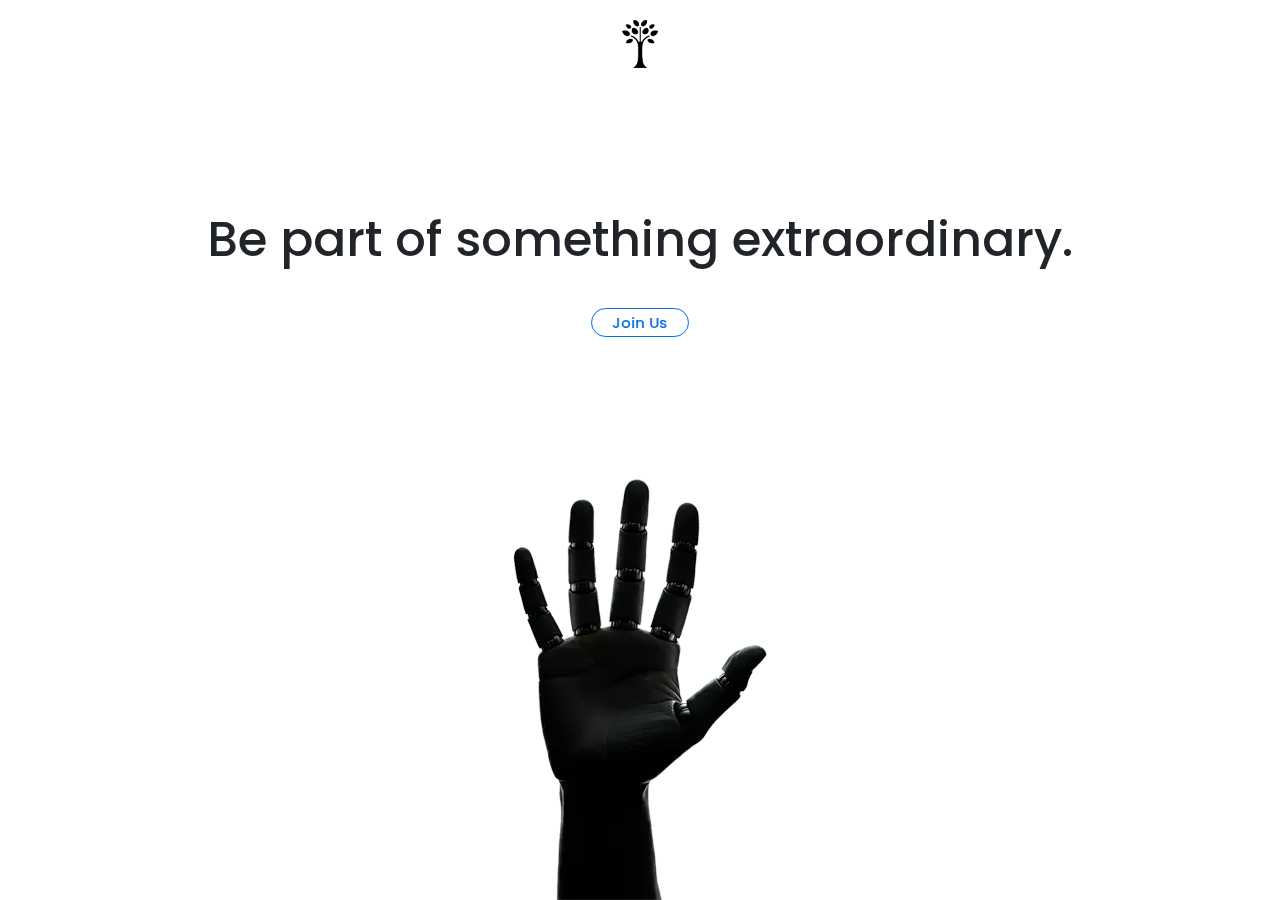
==== index.html @ cf5604e1 "main" ====
<!doctype html>
<html lang="en">
  <head>
    <meta charset="utf-8">
    <meta name="viewport" content="width=device-width, initial-scale=1">
    <title>Home</title>
    <link href="https://cdn.jsdelivr.net/npm/bootstrap@5.3.3/dist/css/bootstrap.min.css" rel="stylesheet" integrity="sha384-QWTKZyjpPEjISv5WaRU9OFeRpok6YctnYmDr5pNlyT2bRjXh0JMhjY6hW+ALEwIH" crossorigin="anonymous">
    <link rel="preconnect" href="https://fonts.googleapis.com">
    <link rel="preconnect" href="https://fonts.gstatic.com" crossorigin>
    <link href="https://fonts.googleapis.com/css2?family=Poppins:wght@300;400;500&display=swap" rel="stylesheet">
    <link rel="stylesheet" href="style.css">
  </head>
  <body>
    <div class="home__main">
        <img src="img/logo.webp" alt="logo" class="home-logo">
        <div class="home__text">
            <h1>Be part of something extraordinary.</h1>
            <a href="roles.html"><button class="btn home-btn">Join Us</button></a>
        </div>
        <img src="img/home-img.webp" alt="home-img" class="home-img">
    </div>


    <script src="https://cdn.jsdelivr.net/npm/@popperjs/core@2.11.8/dist/umd/popper.min.js" integrity="sha384-I7E8VVD/ismYTF4hNIPjVp/Zjvgyol6VFvRkX/vR+Vc4jQkC+hVqc2pM8ODewa9r" crossorigin="anonymous"></script>
    <script src="https://cdn.jsdelivr.net/npm/bootstrap@5.3.3/dist/js/bootstrap.min.js" integrity="sha384-0pUGZvbkm6XF6gxjEnlmuGrJXVbNuzT9qBBavbLwCsOGabYfZo0T0to5eqruptLy" crossorigin="anonymous"></script>
  </body>
</html>
---- style.css ----
body {
    font-family: "Poppins", sans-serif !important;
}
/* Home */
.home__main {
    height: 100vh;
    display: flex;
    flex-direction: column;
    justify-content: space-between;
    align-items: center;
    padding-top: 20px;
}
.home-logo {
    width: 36px;
    height: 48px;
}
.home-img {
    width: 254px;
    height: 421px;
}
.home-btn {
    color: #0071e3;
    font-weight: 500;
    font-size: 14.94px;
    padding: 8px 20.3px;
    border: 1px solid #0071e3;
    border-radius: 14.53px;
    line-height: 11px;
}
.home-btn:hover {
    color: #0071e3;
    border: 1px solid #0071e3;
}
.home__text {
    text-align: center;
}
.home__text h1 {
    margin-bottom: 40px;
    font-weight: 500;
    font-size: 48.54px;
}
/* Roles */
.roles__main {
    height: 100vh;
    display: flex;
    flex-direction: column;
    align-items: center;
    padding-top: 20px;
}
.roles__list {
    width: 100%;
    max-width: 700px;
    margin: 0 auto;
    padding-bottom: 100px;
}
.roles__title-text {
    margin-top: 80px;
    text-align: center;
    margin-bottom: 64px;
}
.roles__title-text h1 {
    font-size: 30px;
    font-weight: 500;
    margin-bottom: 24px;
}
.roles__title-text p{
    font-size: 18px;
    font-weight: 400;
}
.roles__list h2 {
    font-size: 24px;
    font-weight: 400;
    text-align: center;
    margin-bottom: 32px;
}
.accordion-item-body {
    max-height: 0;
    overflow: hidden;
    transition: max-height 0.2s ease-out;
}
.accordion-item-header {
    cursor: pointer;
    font-size: 16px;
    font-weight: 400;
    padding: 12px 8px 10px 4px;
    line-height: 16px;
    display: flex;
    justify-content: space-between;
    align-items: center;
    transition: all .2s linear;
}
.accordion-item-header img {
    width: 16px;
    height: 8px;
    transition: all .2s linear;
}
.active img {
    transform: rotate(180deg);
}
.active {
    color: #0071e3;
    font-weight: 500;
}
.accordion {
    width: 100%;
}
.accordion-item {
    border: 0 !important;
    border-bottom: 1px solid #444444 !important;
    border-radius: 0 !important;
    user-select: none;
}
.accordion-item-body-content {
    padding: 0px 8px 14px 4px;
}
.accordion-item-body-content p {
    font-size: 14px;
    font-weight: 400;
    margin-bottom: 16px !important;
}

/* Application */
.application__main {
    height: 100vh;
    display: flex;
    flex-direction: column;
    padding-top: 20px;
}
.application__container {
    width: 100%;
    max-width: 920px;
    margin: 0 auto;
    padding: 0 20px;
}
.application__main .home-logo {
    margin: 0 auto;
    margin-bottom: 64px;
}
.back-btn__wrapper button {
    color: #0071e3;
    font-weight: 300;
    font-size: 16px;
    padding: 0;
    padding-left: 12px;
    border: 0 !important;
    margin-right: 24px;
}
.back-btn__wrapper button:hover {
    color: #0071e3 !important;
    border: 0 !important;
}
.back-btn__wrapper {
    margin-bottom: 64px;
}
.application__text-title {
    display: flex;
    justify-content: space-between;
    align-items: center;
    margin-bottom: 32px;
}
.application__text-title h2 {
    font-size: 24px;
    font-weight: 400;
    margin-bottom: 16px !important;
}
.application__text-title p {
    color: #737373 !important;
    font-size: 16px !important;
    font-weight: 400 !important; 
    margin-bottom: 0 !important;
}
.application__text-title button {
    font-size: 18.2px;
    font-weight: 500;
    color: #fff;
    background-color: #0071e3;
    border-radius: 17px;
    padding: 8px 24px;
}
.application__text-title button:hover {
    color: #fff !important;
    background-color: #0071e3 !important; 
}
.application__text-title a {
    padding-right: 24px;
}
.application__text p {
    font-size: 16px;
    font-weight: 300;
    color: #000;
}
.application__text b {
    font-weight: 500 !important;
}
.application__text ul {
    padding: 0 !important;
}
.application__text li {
    list-style: none !important;
    font-weight: 300;
}
.application__text {
    padding-bottom: 100px;
    border-bottom: 1px solid #bfbfbf;
}

/* Application form */
.application__form-wrapper {
    padding: 40px 0 64px 10px;
}
.application__form-title h2 {
    font-size: 24px;
    color: #000;
    margin-bottom: 8px !important;
}
.application__form-title p {
    color: #000;
    font-weight: 300;
    font-size: 14px;
}
.application__form-title span {
    color: #ff0000;
    font-size: 16px;
}

/* Form */
.form-group {
    position: relative;
    margin-bottom: 16px;
}
.form-group label{
    position: absolute;
    top: 4px;
    left: 12px;
    font-weight: 400;
    font-size: 12px;
}
.form-group input {
    height: 60px;
    width: 100%;
    max-width: 370px;
    border-radius: 11px;
    border: 1px solid #bfbfbf !important;
    font-size: 16px;
    padding-top: 20px;
    outline: 0 !important;
    box-shadow: none !important;
}
.form-group span {
    color: #ff0000;
    font-size: 16px;
}
.form-links label {
    position: relative !important;
    top: unset;
    left: unset;
}
.form-links {
    padding-left: 12px;
}
.form-long input{
    width: 100%;
    max-width: none !important;
}
.application__ready {
    display: none;
    flex-direction: column;
    align-items: center;
    height: 100%;
    margin: auto 0;
    justify-content: center;
}
.ready-sent-img {
    width: 70px;
    height: 70px;
    margin-bottom: 32px;
}
.application__ready  h3 {
    margin-bottom: 50px;
    font-weight: 500;
    font-size: 24px;
    text-align: center;
    padding: 0 20px;
}

@media only screen and (max-width: 768px) {
    .home__text h1 {
        font-size: 32px;
        padding: 0 20px;
    }
    .roles__title-text {
        padding: 0 20px;
    }
    .roles__title-text p {
        font-size: 16px;
    }
    .roles__title-text h1 {
        margin-bottom: 16px;
    }
    .accordion {
        padding: 0 20px;
    }
    .application__text-title a {
        padding-right: 0;
    }
    .application__text-title h2 {
        font-size: 20px;
        margin-bottom: 8px !important;
    }
    .application__text {
        padding-bottom: 32px;
    }
    .application__ready h3 {
        font-size: 20px;
    }
}
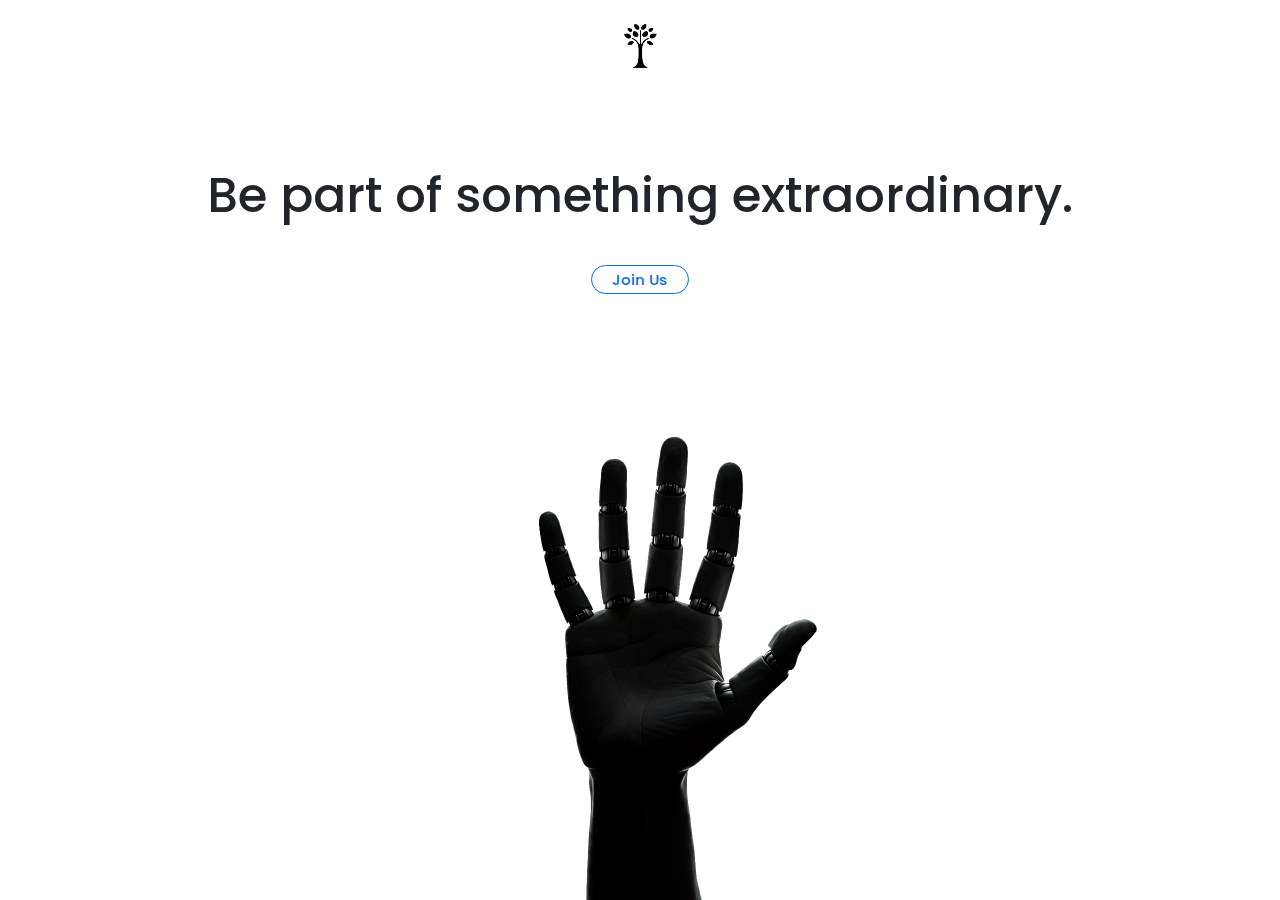
==== commit 9fdc4f97: "updt" ====
--- a/index.html
+++ b/index.html
@@ -8,10 +8,11 @@
     <link rel="preconnect" href="https://fonts.googleapis.com">
     <link rel="preconnect" href="https://fonts.gstatic.com" crossorigin>
     <link href="https://fonts.googleapis.com/css2?family=Poppins:wght@300;400;500&display=swap" rel="stylesheet">
+    <link rel="stylesheet" href="https://cdnjs.cloudflare.com/ajax/libs/animate.css/4.1.1/animate.min.css"/>
     <link rel="stylesheet" href="style.css">
   </head>
   <body>
-    <div class="home__main">
+    <div class="home__main animate__animated animate__fadeIn">
         <img src="img/logo.webp" alt="logo" class="home-logo">
         <div class="home__text">
             <h1>Be part of something extraordinary.</h1>
--- a/style.css
+++ b/style.css
@@ -1,5 +1,45 @@
 body {
     font-family: "Poppins", sans-serif !important;
+}
+img {
+    user-drag: none;
+    user-select: none;
+    -moz-user-select: none;
+    -webkit-user-drag: none;
+    -webkit-user-select: none;
+    -ms-user-select: none;
+}
+.home__text {
+    user-drag: none;
+    user-select: none;
+    -moz-user-select: none;
+    -webkit-user-drag: none;
+    -webkit-user-select: none;
+    -ms-user-select: none;
+}
+a {
+    user-drag: none;
+    user-select: none;
+    -moz-user-select: none;
+    -webkit-user-drag: none;
+    -webkit-user-select: none;
+    -ms-user-select: none; 
+}
+.roles__main {
+    user-drag: none;
+    user-select: none;
+    -moz-user-select: none;
+    -webkit-user-drag: none;
+    -webkit-user-select: none;
+    -ms-user-select: none; 
+}
+.application__ready {
+    user-drag: none;
+    user-select: none;
+    -moz-user-select: none;
+    -webkit-user-drag: none;
+    -webkit-user-select: none;
+    -ms-user-select: none; 
 }
 /* Home */
 .home__main {
@@ -12,24 +52,24 @@
 }
 .home-logo {
     width: 36px;
-    height: 48px;
 }
 .home-img {
-    width: 254px;
-    height: 421px;
+    width: 512px;
+    transform: translateX(20px);
 }
 .home-btn {
-    color: #0071e3;
+    color: #0071e3 !important;
     font-weight: 500;
     font-size: 14.94px;
     padding: 8px 20.3px;
-    border: 1px solid #0071e3;
+    border: 1px solid #0071e3 !important;  
     border-radius: 14.53px;
     line-height: 11px;
+    transition: all .15s linear;
 }
 .home-btn:hover {
-    color: #0071e3;
-    border: 1px solid #0071e3;
+    color: #fff !important;
+    background: #0071e3 !important;
 }
 .home__text {
     text-align: center;
@@ -90,8 +130,7 @@
     transition: all .2s linear;
 }
 .accordion-item-header img {
-    width: 16px;
-    height: 8px;
+    width: 20px;
     transition: all .2s linear;
 }
 .active img {
@@ -172,14 +211,16 @@
 .application__text-title button {
     font-size: 18.2px;
     font-weight: 500;
-    color: #fff;
-    background-color: #0071e3;
+    color: #fff !important;
+    background-color: #0071e3 !important;
     border-radius: 17px;
     padding: 8px 24px;
+    transition: all .15s linear;
 }
 .application__text-title button:hover {
-    color: #fff !important;
-    background-color: #0071e3 !important; 
+    color: #0071e3 !important;
+    background-color: #fff !important; 
+    border: 1px solid #0071e3 !important;
 }
 .application__text-title a {
     padding-right: 24px;
@@ -274,6 +315,11 @@
     width: 70px;
     height: 70px;
     margin-bottom: 32px;
+
+      
+
+        animation-duration: 1.8s; /* don't forget to set a duration! */
+      
 }
 .application__ready  h3 {
     margin-bottom: 50px;
@@ -313,4 +359,11 @@
     .application__ready h3 {
         font-size: 20px;
     }
+    .home-img {
+        width: 375px;
+        transform: translateX(0px);
+    }
+    .home__main {
+        overflow: hidden;
+    }
 }